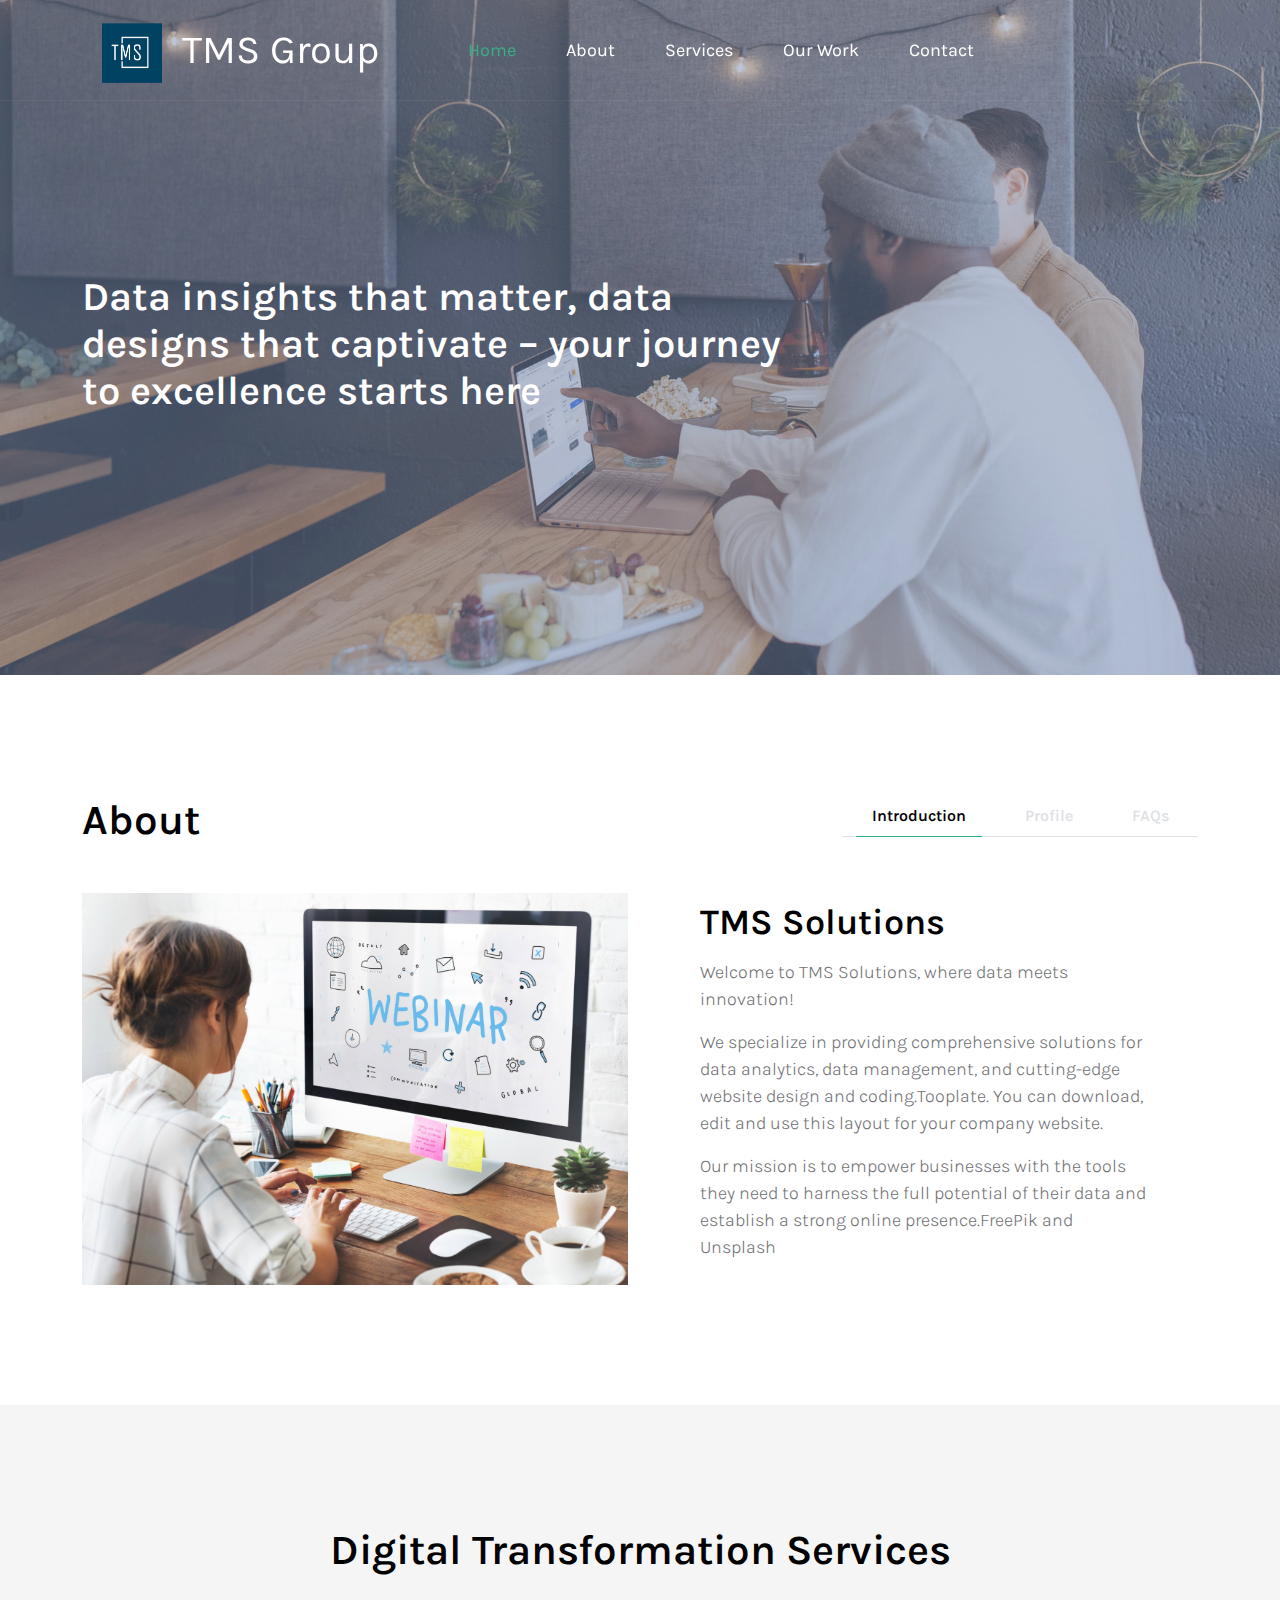
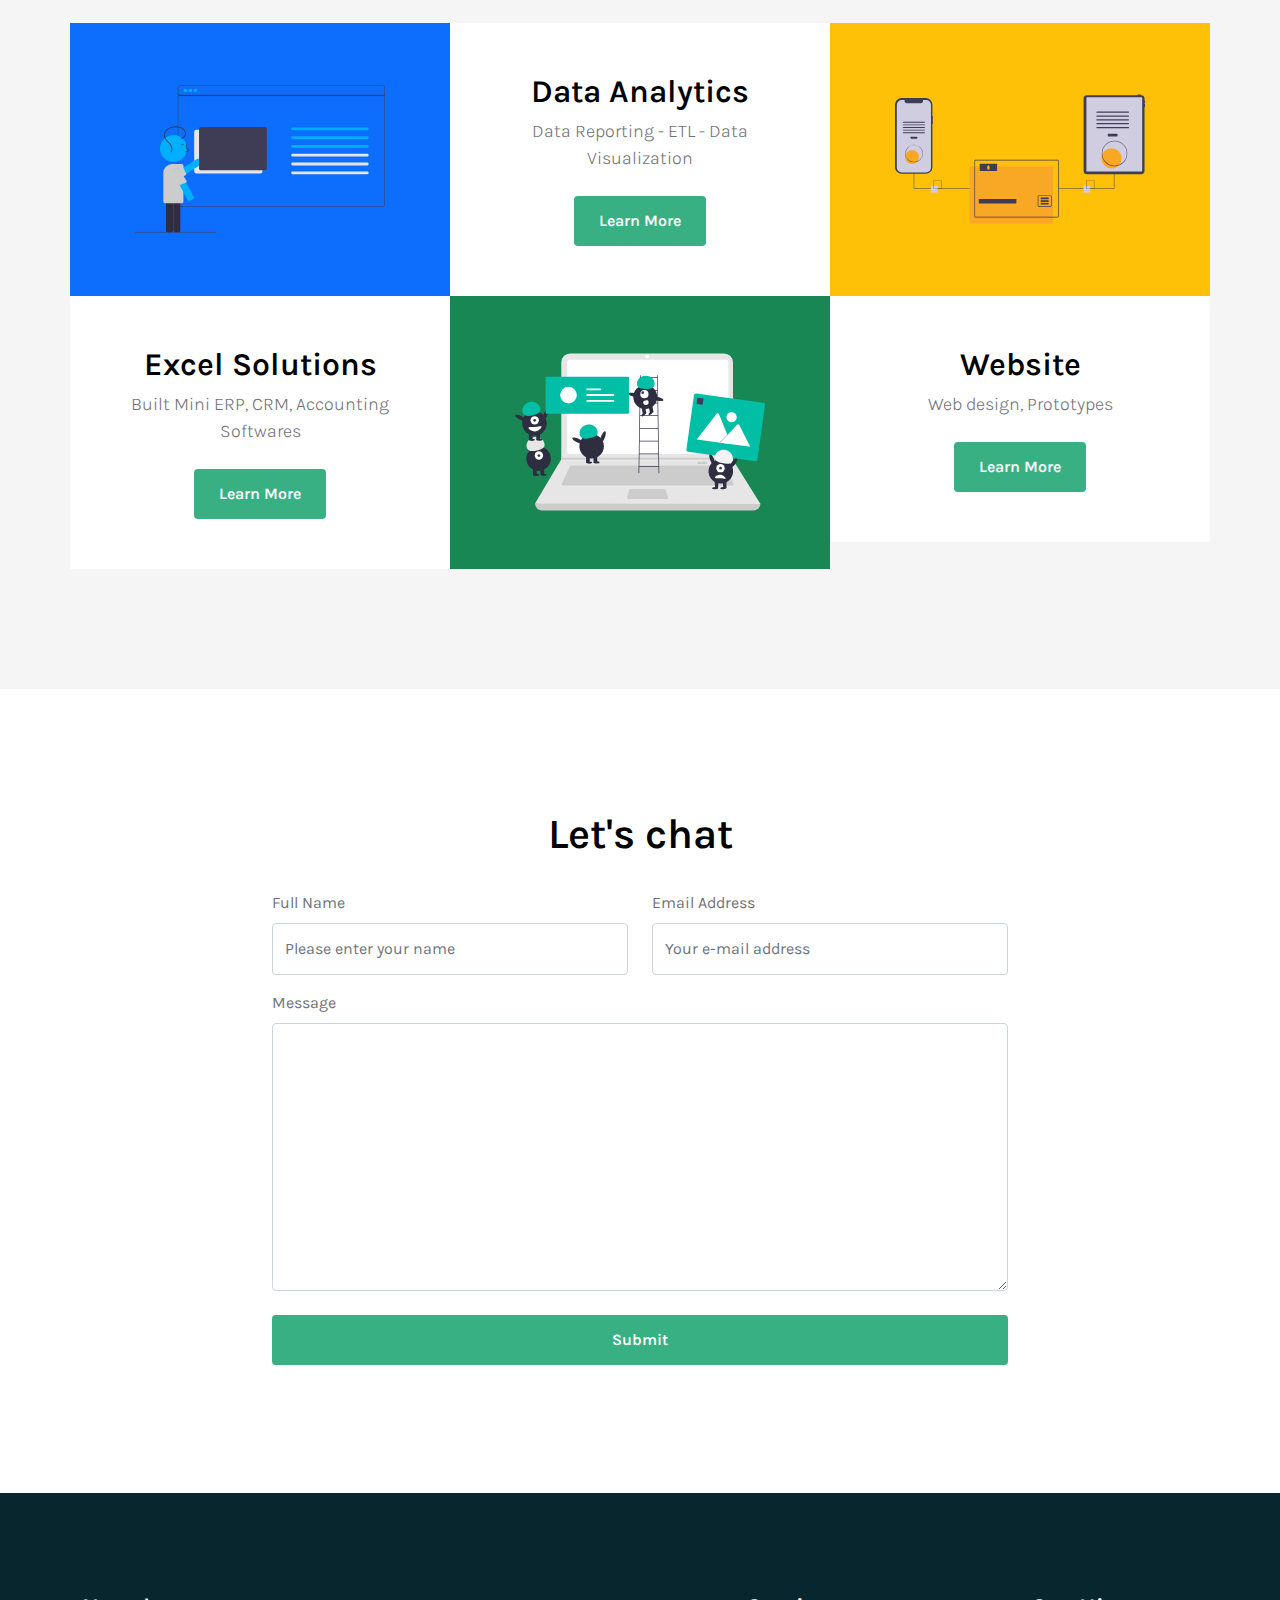
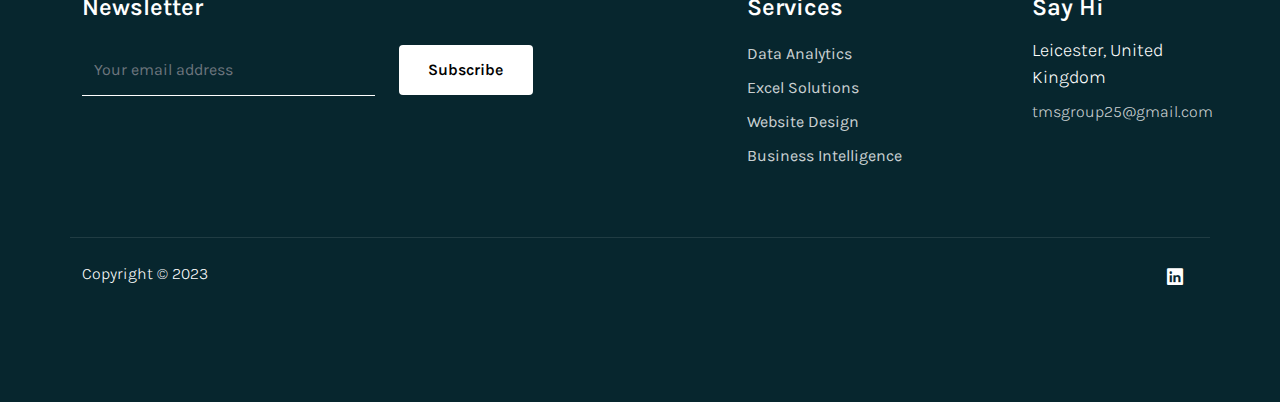
==== index.html @ 4fc9e5dd "Add files via upload" ====
<!doctype html>
<html lang="en">
    <head>
        <meta charset="utf-8">
        <meta name="viewport" content="width=device-width, initial-scale=1">

        <meta name="description" content="">
        <meta name="author" content="">

        <!-- CSS FILES -->
        <title>TMS Solution</title> 

        <!-- CSS FILES -->
        <link rel="preconnect" href="https://fonts.googleapis.com">
        
        <link rel="preconnect" href="https://fonts.gstatic.com" crossorigin>
        
        <link href="https://fonts.googleapis.com/css2?family=Karla:ital,wght@0,300;0,400;0,600;1,300&display=swap" rel="stylesheet">
                
        <link href="css/bootstrap.min.css" rel="stylesheet">

        <link href="css/bootstrap-icons.css" rel="stylesheet">

        <link href="css/magnific-popup.css" rel="stylesheet">

        <link href="css/tooplate-tween-agency.css" rel="stylesheet">

    </head>
    
    <body>

        <nav class="navbar fixed-top navbar-expand-lg">
            <div class="container">

                <a href="index.html" class="navbar-brand">
                    <div class="divicon"> <img class="icon" src="images/logo/Picture1.png" > </div> <span class="companytitle">TMS Group</span>
                </a>

                <a href="#" class="custom-btn btn btn-lg d-lg-none ms-auto me-4">
                    Download
                    <i class="bi-download ms-2"></i>
                </a>

                <button class="navbar-toggler" type="button" data-bs-toggle="collapse" data-bs-target="#navbarNav" aria-controls="navbarNav" aria-expanded="false" aria-label="Toggle navigation">
                    <span class="navbar-toggler-icon"></span>
                </button>

                <div class="collapse navbar-collapse" id="navbarNav">
                    <ul class="navbar-nav ms-lg-5">
                        <li class="nav-item">
                            <a class="nav-link" href="#section_1">Home</a>
                        </li>

                        <li class="nav-item">
                            <a class="nav-link" href="#section_2">About</a>
                        </li>

                        <li class="nav-item">
                            <a class="nav-link" href="#section_3">Services</a>
                        </li>

                        <li class="nav-item">
                            <a class="nav-link" href="#section_4">Our Work</a>
                        </li>

                        <!--
                        <li class="nav-item">
                            <a class="nav-link" href="#section_5">Pricing</a>
                        </li> 
                        -->

                        <li class="nav-item">
                            <a class="nav-link" href="#section_6">Contact</a>
                        </li>
                    </ul>

                    <div class="ms-auto d-none d-lg-block">
                    </div>
                </div>
            </div>
        </nav>

        <main>

            <section class="hero d-flex justify-content-center align-items-center" id="section_1">
                <div class="container">
                    <div class="row">

                        <div class="col-lg-8 col-12">
                            <div class="heroText" >
                                <h1 class="text-white mb-lg-5 mb-4" style="font-size: 40px;" >Data insights that matter, data designs that captivate – your journey to excellence starts here</h1>

                                <!-- Upload Video
                                <a href="https://www.youtube.com/watch?v=AYaHuZ4BB6Y" class="popup-youtube play-icon-wrap d-flex align-items-center">
                                    <i class="bi-play play-icon"></i>

                                    <small>1:49 Minutes</small>
                                -->    
                                </a>
                            </div>
                        </div>

                    </div>
                </div>

                <div class="overlay"></div>
            </section>

            <section class="about section-padding" id="section_2">
                <div class="container">
                    <div class="row">

                        <div class="col-lg-6 col-12">
                            <h2 class="mb-5">About</h2>
                        </div>

                        <div class="col-lg-4 col-12 ms-lg-auto mb-5 mb-lg-0">
                            <nav>
                                <div class="nav nav-tabs" id="nav-tab" role="tablist">
                                    <button class="nav-link active" id="nav-intro-tab" data-bs-toggle="tab" data-bs-target="#nav-intro" type="button" role="tab" aria-controls="nav-intro" aria-selected="true">Introduction</button>

                                    <button class="nav-link" id="nav-profile-tab" data-bs-toggle="tab" data-bs-target="#nav-profile" type="button" role="tab" aria-controls="nav-profile" aria-selected="false">Profile</button>

                                    <button class="nav-link" id="nav-faq-tab" data-bs-toggle="tab" data-bs-target="#nav-faq" type="button" role="tab" aria-controls="nav-faq" aria-selected="false">FAQs</button>
                                </div>
                            </nav>
                        </div>

                        <div class="col-12">
                            <div class="tab-content" id="nav-tabContent">
                                <div class="tab-pane fade show active" id="nav-intro" role="tabpanel" aria-labelledby="nav-intro-tab">
                                    <div class="row">
                                        <div class="col-lg-6 col-12 mb-lg-0 mb-4">
                                            <img src="images/webpage-browser-digital-icon-symbols-concept.jpg" class="img-fluid" alt="">
                                        </div>

                                        <div class="col-lg-5 col-12 m-auto">
                                            <h3 class="mb-3">TMS Solutions</h3>

                                            <p>Welcome to TMS Solutions, where data meets innovation!</p>

                                            <p>We specialize in providing comprehensive solutions for data analytics, data management, and cutting-edge website design and coding.<a rel="nofollow" href="https://www.tooplate.com/" target="_blank">Tooplate</a>. You can download, edit and use this layout for your company website.</p>
                                            
                                            <p>Our mission is to empower businesses with the tools they need to harness the full potential of their data and establish a strong online presence.<a rel="nofollow" href="https://freepik.com/" target="_blank">FreePik</a> and <a rel="nofollow" href="https://unsplash.com/" target="_blank">Unsplash</a> </p>
                                        </div>
                                    </div>
                                </div>

                                <div class="tab-pane fade" id="nav-profile" role="tabpanel" aria-labelledby="nav-profile-tab">
                                    <div class="row">
                                        <div class="col-lg-5 col-12 m-auto">
                                            <h3 class="mb-3">Mani Shekhar</h3>

                                            <p>Our priority is your happiness working together with us. We guarantee you the best service quality from us. Feel free to talk to us via email, twitter, or linkedin.</p>

                                            <ul class="social-icon mt-lg-5 mt-3">
                                                <li class="me-3"><strong>Where to find?</strong></li>

                                                <!--
                                                    <li><a href="https://twitter.com/search?q=tooplate" class="social-icon-link bi-twitter"></a></li>
                                                -->    

                                                <li><a href="https://www.linkedin.com/in/mani-shekhar/" class="social-icon-link bi-linkedin"></a></li>
                                                <!--
                                                <li><a href="#" class="social-icon-link bi-envelope"></a></li>
                                                --> 

                                            </ul>
                                        </div>

                                        <div class="col-lg-6 col-12 mt-lg-0 mt-4">
                                            <img src="images\formal23.jpg" class="img-fluid" alt="">
                                        </div>
                                    </div>
                                </div>

                                <div class="tab-pane fade" id="nav-faq" role="tabpanel" aria-labelledby="nav-faq-tab">
                                    <div class="row">
                                        <div class="col-lg-6 col-12 mb-lg-0 mb-4">
                                            <img src="images/php-programming-html-coding-cyberspace-concept.jpg" class="img-fluid" alt="">
                                        </div>

                                        <div class="col-lg-5 col-12 m-auto">
                                            <h3 class="mb-3">Frequenlty Asked Questions</h3>

                                            <div class="accordion" id="accordionGeneral">
                                                <div class="accordion-item">
                                                    <h2 class="accordion-header" id="headingOne">
                                                        <button class="accordion-button collapsed" type="button" data-bs-toggle="collapse" data-bs-target="#accordionGeneralOne" aria-expanded="true" aria-controls="accordionGeneralOne">
                                                        What is this company?
                                                        </button>
                                                    </h2>

                                                    <div id="accordionGeneralOne" class="accordion-collapse collapse" aria-labelledby="headingOne" data-bs-parent="#accordionGeneral">

                                                        <div class="accordion-body">
                                                            <p class="large-paragraph"> TMS Solutions is a service based consulting organization that helps stakeholders to enhance their <strong> analytical Matuarity with structured data management & insights, build customized Excel solutions for small businesses, and cutting-edge website design.</strong> </p>

                                                            <!-- <p class="large-paragraph">You are allowed to use it for your clients. You are not allowed to redistribute this template ZIP file on any other template website. Please <a href="https://www.tooplate.com/contact" target="_blank"><strong>contact Tooplate</strong></a> for more info.</p>
                                                            -->
                                                            </div>
                                                    </div>
                                                </div>

                                                <div class="accordion-item">
                                                    <h2 class="accordion-header" id="headingTwo">
                                                        <button class="accordion-button collapsed" type="button" data-bs-toggle="collapse" data-bs-target="#accordionGeneralTwo" aria-expanded="false" aria-controls="accordionGeneralTwo">
                                                        What are available services?
                                                        </button>
                                                    </h2>

                                                    <div id="accordionGeneralTwo" class="accordion-collapse collapse" aria-labelledby="headingTwo" data-bs-parent="#accordionGeneral">

                                                        <div class="accordion-body">
                                                            <p class="large-paragraph">We specialize in providing comprehensive solutions for <strong> data analytics, Excel based solutions, and cutting-edge website design and coding.</strong></p>
                                                        </div>
                                                    </div>
                                                </div>
                                                <!--
                                                <div class="accordion-item">
                                                    <h2 class="accordion-header" id="headingThree">
                                                        <button class="accordion-button collapsed" type="button" data-bs-toggle="collapse" data-bs-target="#accordionGeneralThree" aria-expanded="false" aria-controls="accordionGeneralThree">
                                                        How many successful projects?
                                                        </button>
                                                    </h2>

                                                    <div id="accordionGeneralThree" class="accordion-collapse collapse" aria-labelledby="headingThree" data-bs-parent="#accordionGeneral">

                                                        <div class="accordion-body">
                                                            <p class="large-paragraph">We have over 280+ successful projects for different companies. There are great experiences of working together with different clients all over the world.</p>
                                                        </div>
                                                    </div>
                                                    -->
                                                </div>

                                            </div>
                                        </div>
                                    </div>
                                </div>
                            </div>
                        </div>

                    </div>
                </div>
            </section>

            <section class="services section-padding" id="section_3">
                <div class="container">
                    <div class="row">

                        <h2 class="mb-5 text-center">Digital Transformation Services</h2>

                            <div class="col-lg-4 col-12 d-flex bg-primary p-0">
                                <img src="images/services/undraw_Online_page_re_lhgx.svg" class="img-fluid services-image" alt="">
                            </div>

                            <div class="col-lg-4 col-12 p-0">
                                <div class="services-info custom-icon-left paddingText">
                                
                                    <h4 class="">Data Analytics</h4>

                                    <p class="mb-4">Data Reporting - ETL - Data Visualization</p>

                                    <a class="custom-btn custom-bg-dark btn" href="#">Learn More</a>
                                </div>
                            </div>

                            <div class="col-lg-4 col-12 d-flex bg-warning p-0">
                                <img src="images/services/undraw_online_transactions_02ka.svg" class="img-fluid services-image" alt="">
                            </div>

                            <div class="col-lg-4 col-12 p-0 order-lg-0 order-sm-5">
                          
                                <div class="services-info custom-icon-right paddingText order-lg-0 order-sm-2">
                                
                                    <h4 class="">Excel Solutions</h4>

                                    <p class="mb-4">Built Mini ERP, CRM, Accounting Softwares</p>

                                    <a class="custom-btn custom-bg-dark btn" href="#">Learn More</a>
                                </div>
                            </div>

                            <div class="col-lg-4 col-12 d-flex bg-success p-0 order-lg-0 order-sm-4">
                                <img src="images/services/undraw_content_team_3epn.svg" class="img-fluid services-image" alt="">
                            </div>

                            <div class="col-lg-4 col-12 p-0">

                                <div class="services-info custom-icon-top paddingText">
                            
                                    <h4 class="">Website</h4>

                                    <p class="mb-4">Web design, Prototypes</p>

                                    <a class="custom-btn custom-bg-dark btn" href="#">Learn More</a>
                                </div>
                            </div>

                    </div>
                </div>
            </section>

             <!-- // --------Section 4 -------for elaborating the projects and work >>>
            <section class="work section-padding" id="section_4">
                <div class="container">
                    <div class="row">
                        <div class="col-12">
                            <h2 class="mb-5 text-center">Work</h2>
                        </div>

                        <div class="col-lg-4 col-12">
                            <div class="work-thumb mb-4">
                                <div class="work-image-wrap">
                                    <a href="images/work/anthony-espinosa-pYQSM-p_0_c-unsplash.jpg" class="image-popup">
                                        <img src="images/work/anthony-espinosa-pYQSM-p_0_c-unsplash.jpg" class="img-fluid work-image" alt="">
                                    </a>
                                </div>
                                
                                <div class="work-text-info">
                                    <small class="work-tag bg-white shadow-lg">Art Direction</small>

                                    <h4 class="work-title">Simple Burger</h4>
                                </div>
                            </div> 

                            <div class="work-thumb mb-4">
                                <div class="work-image-wrap">
                                    <a href="images/work/samantha-gades-lf2pD--wIUA-unsplash.jpg" class="image-popup">
                                        <img src="images/work/samantha-gades-lf2pD--wIUA-unsplash.jpg" class="img-fluid work-image" alt="">
                                    </a>
                                </div>
                                
                                <div class="work-text-info">
                                    <small class="work-tag bg-white shadow-lg">Design</small>

                                    <h4 class="work-title">Fitness</h4>
                                </div>
                            </div> 
                        </div>

                        <div class="col-lg-4 col-12">
                            <div class="work-thumb mb-4">
                                <div class="work-image-wrap">
                                    <a href="images/work/business-chart-visual-graphics-report-concept.jpg" class="image-popup">
                                        <img src="images/work/business-chart-visual-graphics-report-concept.jpg" class="img-fluid work-image" alt="">
                                    </a>
                                </div>
                                
                                <div class="work-text-info">
                                    <small class="work-tag bg-white shadow-lg">Web Development</small>

                                    <h4 class="work-title">Data Science</h4>
                                </div>
                            </div> 

                            <div class="work-thumb mb-4">
                                <div class="work-image-wrap">
                                    <a href="images/work/tyler-nix-HmVQh_EQJhY-unsplash.jpg" class="image-popup">
                                        <img src="images/work/tyler-nix-HmVQh_EQJhY-unsplash.jpg" class="img-fluid work-image" alt="">
                                    </a>
                                </div>
                                
                                <div class="work-text-info">
                                    <small class="work-tag bg-white shadow-lg">Branding</small>

                                    <small class="work-tag bg-white shadow-lg">Graphic Design</small>

                                    <h4 class="work-title">Health</h4>
                                </div>
                            </div> 
                        </div>

                        <div class="col-lg-4 col-12">
                            <div class="work-thumb mb-4">
                                <div class="work-image-wrap">
                                    <a href="images/work/mos-sukjaroenkraisri-jz8AmJDyhig-unsplash.jpg" class="image-popup">
                                        <img src="images/work/mos-sukjaroenkraisri-jz8AmJDyhig-unsplash.jpg" class="img-fluid work-image" alt="">
                                    </a>
                                </div>
                                
                                <div class="work-text-info">
                                    <small class="work-tag bg-white shadow-lg">Photography</small>

                                    <h4 class="work-title">Portraits</h4>
                                </div>
                            </div> 

                            <div class="work-thumb work-thumb-text">
                                <div class="">
                                    <p class="work-title">If you are interested in working together, Say Hi at <strong><a href="#">tmsgroup25@gmail.com</a></strong></p>
                                </div>
                            </div> 
                        </div>

                    </div>
                </div>
            </section>
            -->

            <!--  ///// --Section 5 -- For Pricing - Also activate the reference
            <section class="pricing section-padding" id="section_5">
                <div class="container">
                    <div class="row">

                        <div class="col-12">
                            <h2 class="text-white mb-5 text-center">Marketing Plans</h2>
                        </div>

                        <div class="col-lg-6 col-12">
                            <div class="pricing-plan bg-white">
                                <div class="d-flex flex-wrap align-items-center pricing-header">
                                    <i class="pricing-icon bi-person"></i>

                                    <div class="pricing-name">
                                        <h4>Sufficient</h4>
                                    </div>

                                    <div class="pricing-price">
                                        <h4>$4,600</h4>
                                    </div>

                                    <small class="pricing-recommend">Recommended Plan</small>
                                </div>

                                <div class="pricing-body">
                                    <h5 class="mb-3">Managed Features</h5>

                                    <ul class="pricing-list">
                                        <li class="pricing-list-item">Fully Digital</li>
                                        <li class="pricing-list-item">Social Media Managements</li>
                                        <li class="pricing-list-item">Website Optimizations</li>
                                        <li class="pricing-list-item">24/7 Phone Calls and Emails</li>
                                    </ul>

                                    <h5 class="mt-lg-5 mt-4 mb-3">Small to Mid-size Businesses</h5>

                                    <p>Everything you need for your digital marketing stuffs</p>
                                </div>
                            </div>
                        </div>

                        <div class="col-lg-6 col-12 mt-lg-0 mt-5">
                            <div class="pricing-plan border-0 bg-white shadow-lg">
                                <div class="d-flex flex-wrap align-items-center pricing-header">
                                    <i class="pricing-icon bi-briefcase"></i>

                                    <div class="pricing-name">
                                        <h4>Complete</h4>
                                    </div>

                                    <div class="pricing-price">
                                        <h4>$8,200</h4>
                                    </div>
                                    
                                    <small class="pricing-recommend">Ecommerce Plan</small>
                                </div>

                                <div class="pricing-body">
                                    <h5 class="mb-3">Fully Featured Work</h5>

                                    <ul class="pricing-list">
                                        <li class="pricing-list-item">Completely Digital</li>
                                        <li class="pricing-list-item">Everything managed online</li>
                                        <li class="pricing-list-item">Full Ecommerce Features</li>
                                        <li class="pricing-list-item">24/7 Instant Video Chats</li>
                                    </ul>

                                    <h5 class="mt-lg-5 mt-4 mb-3">High-end Ecommerce Websites</h5>

                                    <p>Fit for your company and ecommerce related stuffs</p>
                                </div>
                            </div>
                        </div>

                    </div>
                </div>
                <div class="overlay dark-overlay"></div>
            </section>
            -->

            <section class="section-padding" id="section_6">
                <div class="container">
                    <div class="row">

                        <div class="col-lg-8 col-md-10 col-12 mx-auto">
                            <h2 class="mb-4 text-center">Let's chat</h2>

                            <form class="custom-form" role="form" action="https://forms.un-static.com/forms/3dd411c4bcca127fc356602b59cfa22369959cb3" method="post">
                                <div class="row">
                                    <div class="col-lg-6 col-md-6 col-12 my-2">
                                        <label class="mb-2" for="name">Full Name</label>
                                        <input id="name" name="name" placeholder="Please enter your name" type="text" required="" class="form-control">
                                    </div>

                                    <div class="col-lg-6 col-md-6 col-12 my-2">
                                        <label class="mb-2" for="email">Email Address</label>
                                        <input id="email" name="email" placeholder="Your e-mail address" type="text" required="" class="form-control">
                                    </div>

                                    <div class="col-12 my-2">
                                        <label class="mb-2" for="message">Message</label>
                                        <textarea id="message" name="message" cols="40" rows="10" required="required" class="form-control"></textarea>
                                       
                                        <button type="submit" class="form-control mt-4" id="submit">Submit</button>
                                    </div>

                                </div>
                            </form>
                        </div>

                    </div>
                </div>
            </section>

        </main>

        <footer class="site-footer">
            <div class="container">
                <div class="row">

                    <div class="col-lg-5 col-12 me-auto mb-4">
                        <h5 class="text-white mb-3">Newsletter</h5>

                        <form class="custom-form subscribe-form mt-4" role="form">
                            <div class="row">
                                <div class="col-lg-8 col-md-8 col-7">                                    
                                    <input type="email" name="subscribe-email" id="subscribe-email" pattern="[^ @]*@[^ @]*" class="form-control" placeholder="Your email address" required="">
                                </div>

                                <div class="col-lg-4 col-md-4 col-5">                                  
                                    <button type="submit" class="form-control" id="subscribe">Subscribe</button>
                                </div>

                            </div>
                        </form>
                    </div>

                    <div class="col-lg-2 col-12 mx-auto my-lg-0 my-4">
                        <h5 class="text-white mb-3">Services</h5>

                        <ul class="footer-menu">
                            <li class="footer-menu-item"><a href="#" class="footer-menu-link">Data Analytics</a></li>

                            <li class="footer-menu-item"><a href="#" class="footer-menu-link">Excel Solutions</a></li>

                            <li class="footer-menu-item"><a href="#" class="footer-menu-link">Website Design</a></li>

                            <li class="footer-menu-item"><a href="#" class="footer-menu-link">Business Intelligence</a></li>
                        </ul>
                    </div>

                    <div class="col-lg-2 col-12">
                        <h5 class="text-white mb-3">Say Hi</h5>

                        <p class="text-white mb-1">Leicester, United Kingdom</p>

                        <p><a href="mailto:email@company.com" class="footer-link">tmsgroup25@gmail.com</a><p>
                    </div>

                    <div class="site-footer-bottom mt-5">
                        <div class="row pt-4">
                            <div class="col-lg-6 col-12">
                                <p class="copyright-text tooplate-link">Copyright © 2023
                            </div>

                            <div class="col-lg-3 col-12 ms-auto">
                                <ul class="social-icon">
                                    <!--   <li><a href="#" class="social-icon-link bi-facebook"></a></li>    -->

                                    <!-- <li><a href="https://twitter.com/search?q=tooplate" class="social-icon-link bi-twitter"></a></li>   -->

                                    <!--  <li><a href="#" class="social-icon-link bi-instagram"></a></li>      -->  

                                    <li><a href="https://www.linkedin.com/company/tmsconnect/" class="social-icon-link bi-linkedin"></a></li>

                                    <!--   <li><a href="#" class="social-icon-link bi-youtube"></a></li>  -->
                                </ul>
                            </div>
                        </div>
                    </div>

                </div>
            </div>
        </footer>

        <!-- JAVASCRIPT FILES -->
        <script src="js/jquery.min.js"></script>
        <script src="js/popper.js"></script>
        <script src="js/bootstrap.min.js"></script>
        <script src="js/jquery.backstretch.min.js"></script>
        <script src="js/jquery.magnific-popup.min.js"></script>
        <script src="js/magnific-popup-options.js"></script>
        <script src="js/click-scroll.js"></script>
        <script src="js/custom.js"></script>
    </body>
</html>
---- css/tooplate-tween-agency.css ----
/*

Tooplate 2128 Tween Agency

https://www.tooplate.com/view/2128-tween-agency

*/


/*---------------------------------------
  CUSTOM PROPERTIES ( VARIABLES )             
-----------------------------------------*/
:root {
  --white-color:                  #FFFFFF;
  --primary-color:                #38b083;
  --section-bg-color:             #f5f5f5;
  --border-color:                 #dee2e6;
  --dark-color:                   #000000;
  --grey-color:                   #fcfeff;
  --title-color:                  #565758;
  --p-color:                      #717275;
  --footer-bg-color:              #07262e;

  --body-font-family:             'Karla', sans-serif;

  --h1-font-size:                 68px;
  --h2-font-size:                 42px;
  --h3-font-size:                 36px;
  --h4-font-size:                 32px;
  --h5-font-size:                 24px;
  --h6-font-size:                 22px;
  --p-font-size:                  18px;
  --menu-font-size:               18px;
  --copyright-text-font-size:     16px;
  --custom-link-font-size:        14px;

  --font-weight-light:            300;
  --font-weight-normal:           400;
  --font-weight-bold:             600;
}

body {
    background: var(--white-color);
    font-family: var(--body-font-family); 
}

/*---------------------------------------
  TYPOGRAPHY               
-----------------------------------------*/

h2,
h3,
h4,
h5,
h6 {
  color: var(--dark-color);
}

h1,
h2,
h3,
h4,
h5,
h6 {
  font-weight: var(--font-weight-bold);
  line-height: normal;
}

h1 {
  font-size: var(--h1-font-size);
}

h2 {
  font-size: var(--h2-font-size);
}

h3 {
  font-size: var(--h3-font-size);
}

h4 {
  font-size: var(--h4-font-size);
}

h5 {
  font-size: var(--h5-font-size);
}

h6 {
  font-size: var(--h6-font-size);
}

p {
  color: var(--p-color);
  font-size: var(--p-font-size);
  font-weight: var(--font-weight-light);
}

a, 
button {
  touch-action: manipulation;
  transition: all 0.3s;
}

a {
  color: var(--p-color);
  text-decoration: none;
}

a:hover {
  color: var(--primary-color);
}

::selection {
  background: var(--primary-color);
  color: var(--white-color);
}

::-moz-selection {
  background: var(--primary-color);
  color: var(--white-color);
}

.section-padding {
  padding-top: 120px;
  padding-bottom: 120px;
}

b,
strong {
  font-weight: var(--font-weight-bold);
}

.paddingText {
  padding: 50px;
}


.navbar-brand i { margin-right: 12px; }

.backstretch { max-width: 99.99%; }

/*---------------------------------------
  CUSTOM ICON               
-----------------------------------------*/

.companytitle
{
  padding-left: 30px;
}
.play-icon-wrap {
  background: var(--white-color);
  border-radius: .3rem;
  position: relative;
  z-index: 2;
  padding: 10px 12px;
  max-width: 152.31px;
}

.play-icon {
  background: var(--primary-color);
  color: var(--white-color);
  border-radius: 100px;
  font-size: 20px;
  width: 30px;
  height: 30px;
  line-height: 30px;
  display: inline-block;
  vertical-align: middle;
  text-align: center;
  margin-right: 10px;
}

.play-icon::before {
  display: block;
  padding-top: 5px;
  padding-left: 5px;
}

/*---------------------------------------
  CUSTOM BUTTON               
-----------------------------------------*/
.custom-btn {
  background: var(--primary-color);
  color: var(--white-color);
  font-size: var(--copyright-text-font-size);
  font-weight: var(--font-weight-bold);
  padding: 12px 24px;
}

.custom-bg-dark {
  background: var(--primary-color);
}

.custom-bg-dark:hover {
  background: var(--dark-color);
}

.custom-btn:hover {
  background: var(--dark-color);
  color: var(--white-color);
}

/*---------------------------------------
  FAQ ACCORDION               
-----------------------------------------*/
.accordion-item {
  background-color: transparent;
  border-top: 0;
  border-right: 0;
  border-left: 0;
}

.accordion-header,
.accordion-button {
  color: var(--p-color);
}

.accordion-button {
  background-color: transparent;
  box-shadow: none;
}

.accordion-button:not(.collapsed) {
  background: transparent;
  box-shadow: none;
}

button:focus:not(:focus-visible) {
  border-color: transparent;
  box-shadow: none;
}

.accordion-item:last-of-type {
  border-radius: 0;
}

.accordion-body {
  border-top: 1px solid rgba(0,0,0,.125);
}

.accordion-button {
  font-size: var(--copyright-text-font-size);
  font-weight: var(--font-weight-normal);
  padding-top: 1.5rem;
  padding-right: 0;
  padding-bottom: 15px;
  padding-left: 0;
}

.accordion-body {
  padding: 2rem 0;
}

/*---------------------------------------
  HERO              
-----------------------------------------*/
.hero {
  padding-top: 120px;
  padding-bottom: 60px;
  position: relative;
}

.heroText {
  position: relative;
  z-index: 2;
}

@media screen and (min-width: 991px) {
  .hero {
    height: 75vh;
	min-height: 600px;
  }
}

.overlay {
  background: rgba(128,142,176, 0.5);
  position: absolute;
  top: 0;
  right: 0;
  bottom: 0;
  left: 0;
  pointer-events: none;
}

.overlay.dark-overlay {
  background: rgba(0,0,0, 0.75);
}

.nav-tabs .nav-link {
  background: transparent;
  border-radius: 0;
  border: 0;
  border-bottom: 1px solid transparent;
  color: var(--border-color);
  font-weight: var(--font-weight-bold);
  margin: auto;
  position: relative;
  top: 1px;
}

.nav-tabs .nav-link:hover,
.nav-tabs .nav-item.show .nav-link, 
.nav-tabs .nav-link.active {
  background: transparent;
  border-color: transparent;
  border-bottom-color: var(--primary-color);
  color: var(--dark-color);
}

/*---------------------------------------
  NAVIGATION              
-----------------------------------------*/
.navbar {
  border-bottom: 1px solid rgba(255, 255, 255, 0.05);
  padding-top: 15px;
  padding-bottom: 15px;
  transition: background 0.3s ease-out;
}

.sticky-nav {
  background: var(--white-color);
  box-shadow: 0 1rem 3rem rgba(0,0,0,.175);
}

.sticky-nav .navbar-brand {
  color: var(--dark-color);
}

.sticky-nav .navbar-nav .nav-link {
  color: var(--p-color);
}

.navbar-brand {
  font-size: 40px;
  color: var(--white-color);
}

.navbar-expand-lg .navbar-nav .nav-link {
  padding-right: 25px;
  padding-left: 25px;
}

.navbar-nav .nav-link {
  color: var(--white-color);
  font-size: var(--menu-font-size);
  font-weight: var(--font-weight-normal);
  padding-top: 15px;
  padding-bottom: 15px;
}

.navbar-nav .nav-link.active, 
.navbar-nav .nav-link:hover {
  color: var(--primary-color);
}

.navbar-toggler {
  border: 0;
  padding: 0;
  cursor: pointer;
  margin: 0;
  width: 30px;
  height: 35px;
  outline: none;
}

.navbar-toggler:focus {
  outline: none;
  box-shadow: none;
}

.navbar-toggler[aria-expanded="true"] .navbar-toggler-icon {
  background: transparent;
}

.navbar-toggler[aria-expanded="true"] .navbar-toggler-icon:before,
.navbar-toggler[aria-expanded="true"] .navbar-toggler-icon:after {
  transition: top 300ms 50ms ease, -webkit-transform 300ms 350ms ease;
  transition: top 300ms 50ms ease, transform 300ms 350ms ease;
  transition: top 300ms 50ms ease, transform 300ms 350ms ease, -webkit-transform 300ms 350ms ease;
  top: 0;
}

.navbar-toggler[aria-expanded="true"] .navbar-toggler-icon:before {
  transform: rotate(45deg);
}

.navbar-toggler[aria-expanded="true"] .navbar-toggler-icon:after {
  transform: rotate(-45deg);
}

.navbar-toggler .navbar-toggler-icon {
  background: var(--p-color);
  transition: background 10ms 300ms ease;
  display: block;
  width: 30px;
  height: 2px;
  position: relative;
}

.navbar-toggler .navbar-toggler-icon:before,
.navbar-toggler .navbar-toggler-icon:after {
  transition: top 300ms 350ms ease, -webkit-transform 300ms 50ms ease;
  transition: top 300ms 350ms ease, transform 300ms 50ms ease;
  transition: top 300ms 350ms ease, transform 300ms 50ms ease, -webkit-transform 300ms 50ms ease;
  position: absolute;
  right: 0;
  left: 0;
  background: var(--p-color);
  width: 30px;
  height: 2px;
  content: '';
}

.navbar-toggler .navbar-toggler-icon::before {
  top: -8px;
}

.navbar-toggler .navbar-toggler-icon::after {
  top: 8px;
}

/*---------------------------------------
  OUR WORK              
-----------------------------------------*/
.work-thumb {
  position: relative;
  overflow: hidden;
}

.work-thumb-text {
  padding: 20px 30px;
}

.work-thumb:hover .work-image {
  opacity: 1;
  transform: scale(1.05);
}

.work-text-info {
  background: var(--section-bg-color);
  border-radius: .3rem;
  border-bottom: 5px solid var(--border-color);
  position: absolute;
  bottom: 0;
  right: 0;
  left: 0;
  padding: 20px;
  width: 85%;
  margin: auto;
  margin-bottom: 20px;
  transition: filter 0.5s;
}

.work-thumb:hover .work-text-info {
  filter: blur(2px);
}

.work-title {
  display: block;
  margin-bottom: 0;
}

.work-image {
  border-radius: .3rem;
  transition: all 0.5s;
}

.work-tag {
  border-radius: 100px;
  color: var(--p-color);
  font-size: 12px;
  font-weight: var(--font-weight-light);
  padding: 2px 10px;
  display: inline-block;
  vertical-align: top;
  margin-right: 7px;
  margin-bottom: 10px;
}

/*---------------------------------------
  CUSTOM FORM               
-----------------------------------------*/
.custom-form .form-control {
  padding-top: 13px;
  padding-bottom: 13px;
}

.custom-form label {
  color: var(--p-color);
  font-weight: var(--font-weight-normal);
}

.custom-form button[type="submit"] {
  background: var(--primary-color);
  border: 0;
  color: var(--white-color);
  font-weight: var(--font-weight-bold);
  transition: all 0.3s;
}

.custom-form button[type="submit"]:hover,
.custom-form button[type="submit"]:focus {
  background: var(--dark-color);
  color: var(--white-color);
}

.subscribe-form .form-control {
  background: transparent;
  border-top: 0;
  border-right: 0;
  border-left: 0;
  border-color: var(--white-color);
  color: var(--white-color);
}

.subscribe-form input {
  border-radius: 0;
}

.subscribe-form button[type="submit"] {
  background: var(--white-color);
  color: var(--dark-color);
}

/*---------------------------------------
  PRICING PLANS               
-----------------------------------------*/
.pricing {
  background-image: url('../images/maria-stewart-p4tj0g-_aMM-unsplash.jpg');
  background-repeat: no-repeat;
  background-position: center;
  background-size: cover;
  position: relative;
}

.pricing .container {
  position: relative;
  z-index: 2;
}

.pricing-plan {
  padding: 60px 40px 40px 40px;
  position: relative;
}

.pricing-header {
  border-bottom: 1px solid #dee2e6;
  padding-bottom: 30px;
}

.pricing-icon {
  font-size: 45px;
}

.pricing-name {
  margin-left: 50px;
}

.pricing-price {
  margin-left: auto;
}

.pricing-recommend {
  background: var(--primary-color);
  color: var(--white-color);
  font-size: 12px;
  font-weight: bold;
  text-transform: uppercase;
  padding: 10px 20px;
  position: absolute;
  top: 0;
  right: 0;
}

.pricing-body {
  margin-top: 60px;
  margin-right: 50px;
  margin-left: 95px;
}

.pricing-list {
  padding-left: 15px;
}

.pricing-list-item {
  color: var(--p-color);
  font-size: var(--p-font-size);
  font-weight: var(--font-weight-light);
  line-height: normal;
  margin-top: 5px;
  margin-bottom: 5px;
}

/*---------------------------------------
  SERVICES               
-----------------------------------------*/
.services {
  background: var(--section-bg-color);
}

.services-image {
  display: block;
  margin: auto;
  width: 250px;
  height: 250px;
}

.services-info {
  background: var(--white-color);
  position: relative;
  text-align: center;
}

/*---------------------------------------
  SITE FOOTER              
-----------------------------------------*/
.site-footer {
  background: var(--footer-bg-color);
  padding-top: 100px;
  padding-bottom: 100px;
}

.site-footer-bottom {
  border-top: 1px solid rgba(255, 255, 255, 0.1);
}

.tooplate-link a {
	color: var(--white-color);
}

.footer-menu {
  padding: 0;
}

.footer-menu-item {
  display: block;
  list-style: none;
}

.footer-menu-link,
.footer-link {
  display: inline-block;
  color: rgba(255,255,255,0.8);
  font-size: var(--copyright-text-font-size);
  margin-top: 5px;
  margin-bottom: 5px;
}

.footer-menu-link:hover,
.footer-link:hover {
  color: var(--white-color);
  text-decoration: underline;
}

.site-footer .social-icon-link,
.site-footer .copyright-text {
  color: var(--white-color);
  font-size: var(--copyright-text-font-size);
}

.site-footer .social-icon {
  text-align: right;
}

.site-footer .copyright-text {
  font-size: var(--copyright-text-font-size);
}

/*---------------------------------------
  SOCIAL ICON               
-----------------------------------------*/
.social-icon {
  margin: 0;
  padding: 0;
}

.social-icon li {
  list-style: none;
  display: inline-block;
  vertical-align: top;
}

.social-icon-link {
  font-size: 1rem;
  display: inline-block;
  vertical-align: top;
  margin-top: 4px;
  margin-bottom: 4px;
  margin-right: 15px;
}

.social-icon-link:hover {
  color: var(--primary-color);
}

/*---------------------------------------
  RESPONSIVE STYLES               
-----------------------------------------*/
@media screen and (max-width: 991px) {
  body {
    padding-top: 80px;
  }

  h1 {
    font-size: 48px;
  }

  h2 {
    font-size: 36px;
  }

  h3 {
    font-size: 32px;
  }

  h4 {
    font-size: 28px;
  }

  h5 {
    font-size: 20px;
  }

  h6 {
    font-size: 18px;
  }
	
  .section-padding {
    padding-top: 80px;
    padding-bottom: 80px;
  }

  .custom-btn {
    font-size: var(--copyright-text-font-size);
    padding: 8px 16px;
  }

  .navbar {
    background: var(--white-color);
    padding-top: 5px;
    padding-bottom: 5px;
  }

  .navbar-expand-lg .navbar-nav .nav-link {
    padding-left: 0;
  }

  .navbar-brand {
    color: var(--dark-color);
  }

  .navbar-nav .nav-link {
    color: var(--p-color);
    padding-top: 5px;
    padding-bottom: 5px;
  }

  .site-footer {
    padding-top: 70px;
    padding-bottom: 50px;
  }

  .site-footer-bottom,
  .site-footer .social-icon {
    text-align: center;
  }
}

@media screen and (max-width: 580px) {
  h1 {
    font-size: 36px;
  }

  h2 {
    font-size: 32px;
  }

  .paddingText {
    padding: 25px;
  }

  .pricing-plan {
    padding: 60px 30px 20px 30px;
  }

  .pricing-header {
    padding-bottom: 20px;
  }

  .pricing-body {
    margin-top: 30px;
    margin-right: 0;
    margin-left: 0;
  }
}

@media screen and (max-width: 480px) {
  .pricing-name,
  .pricing-price {
    margin-bottom: 0;
  }

  .pricing-price {
    max-width: 45px;
    margin-right: auto;
  }
}
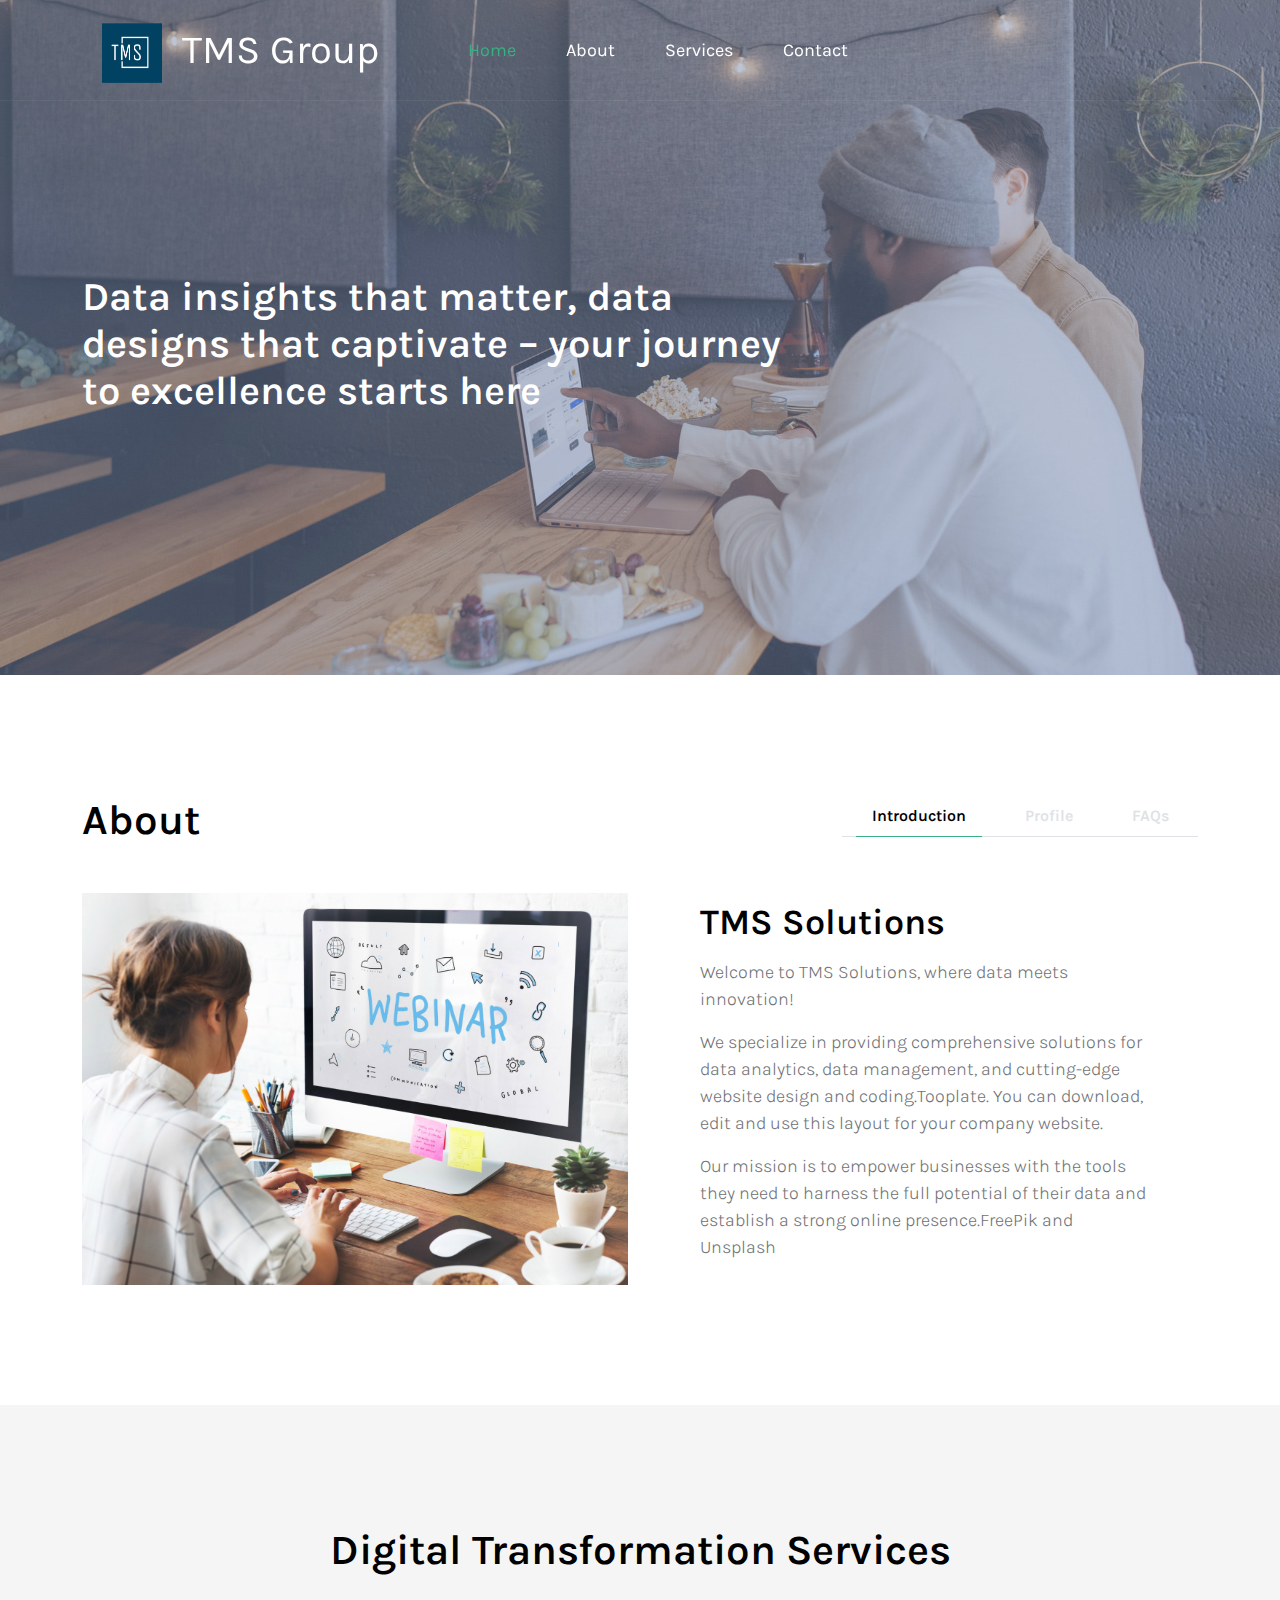
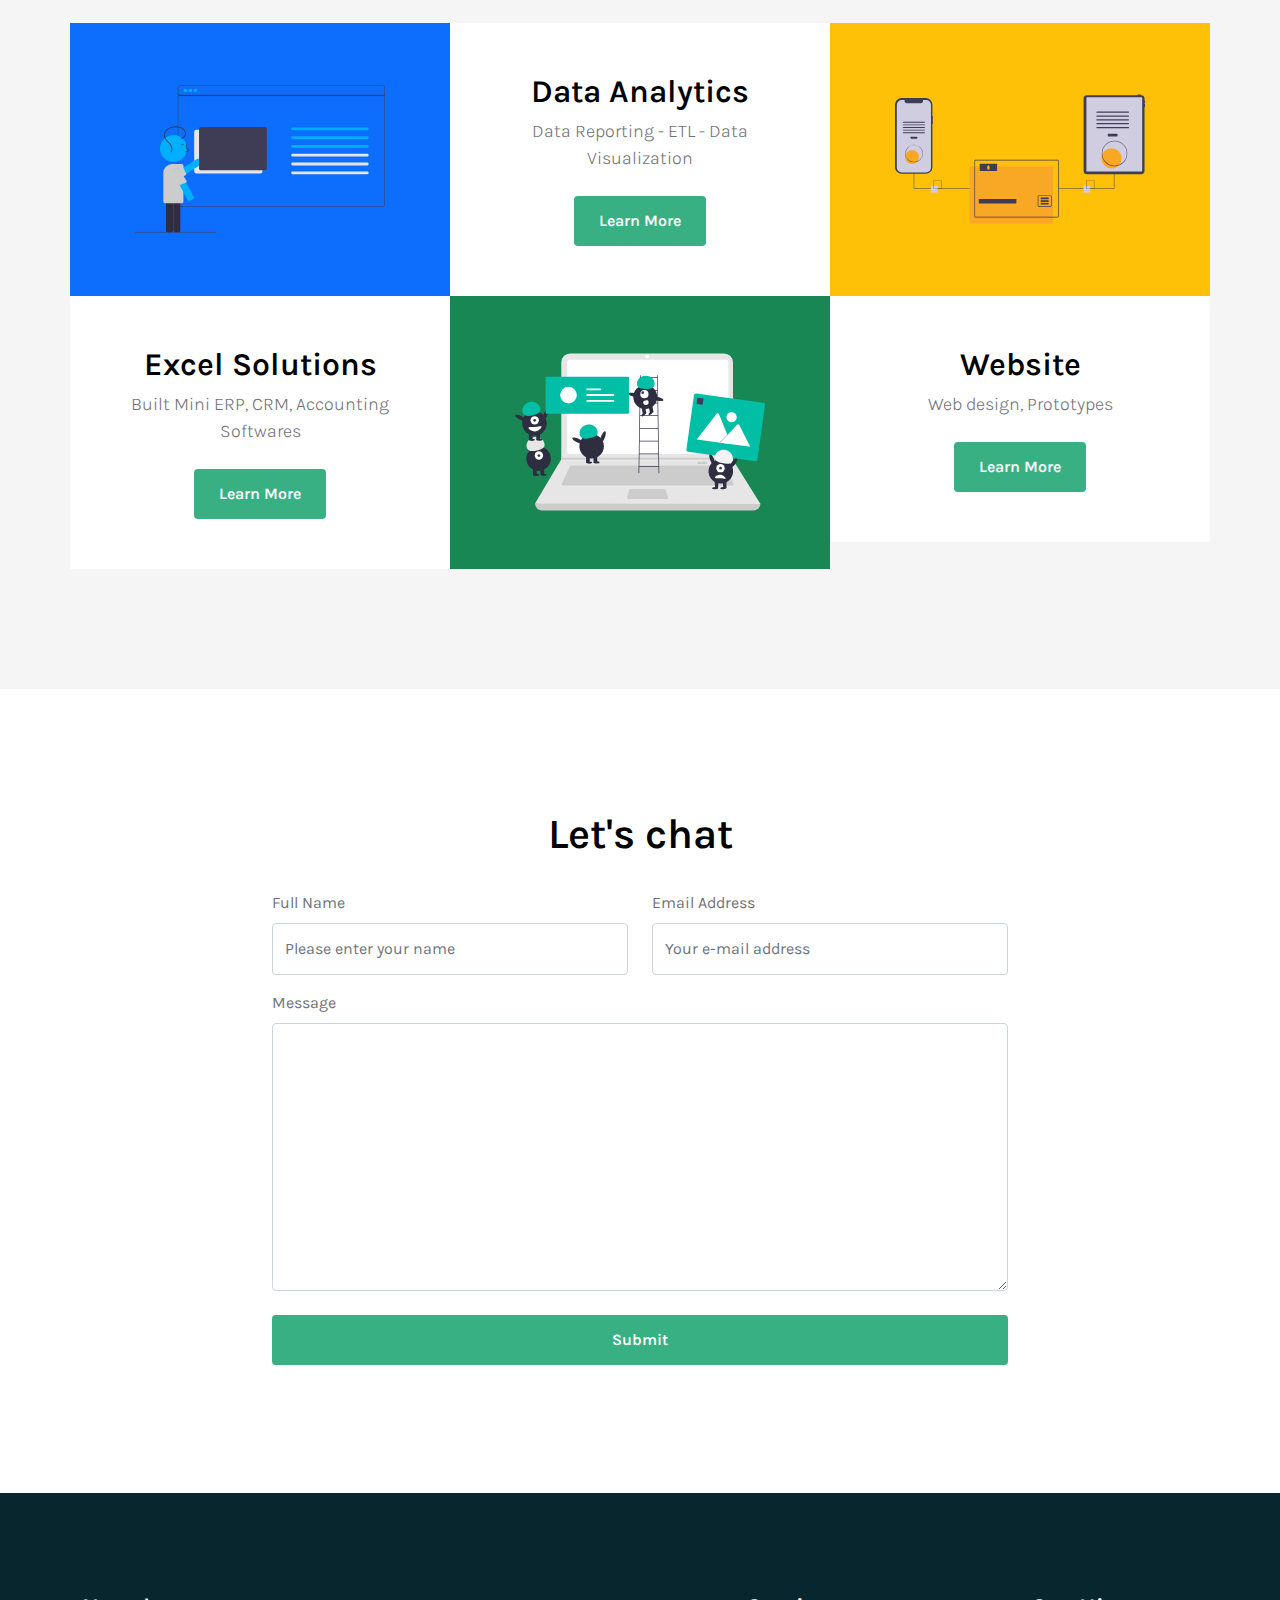
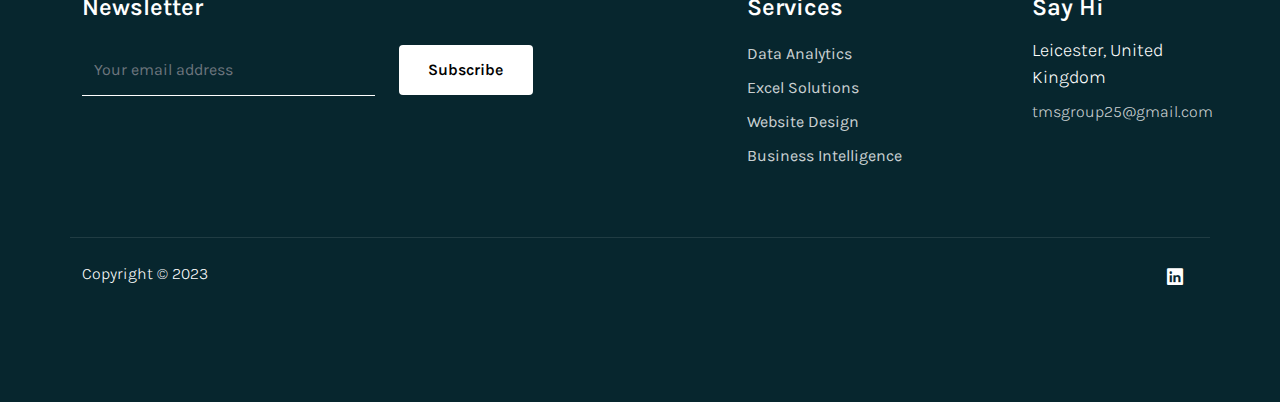
==== commit e28e3212: "Update index.html" ====
--- a/index.html
+++ b/index.html
@@ -7,7 +7,7 @@
         <meta name="description" content="">
         <meta name="author" content="">
 
-        <!-- CSS FILES -->
+        <!-- CSS FILES --->
         <title>TMS Solution</title> 
 
         <!-- CSS FILES -->
@@ -26,6 +26,7 @@
         <link href="css/tooplate-tween-agency.css" rel="stylesheet">
 
     </head>
+
     
     <body>
 
@@ -59,10 +60,12 @@
                             <a class="nav-link" href="#section_3">Services</a>
                         </li>
 
+                        <!--
                         <li class="nav-item">
                             <a class="nav-link" href="#section_4">Our Work</a>
                         </li>
-
+                        -->
+                        
                         <!--
                         <li class="nav-item">
                             <a class="nav-link" href="#section_5">Pricing</a>
